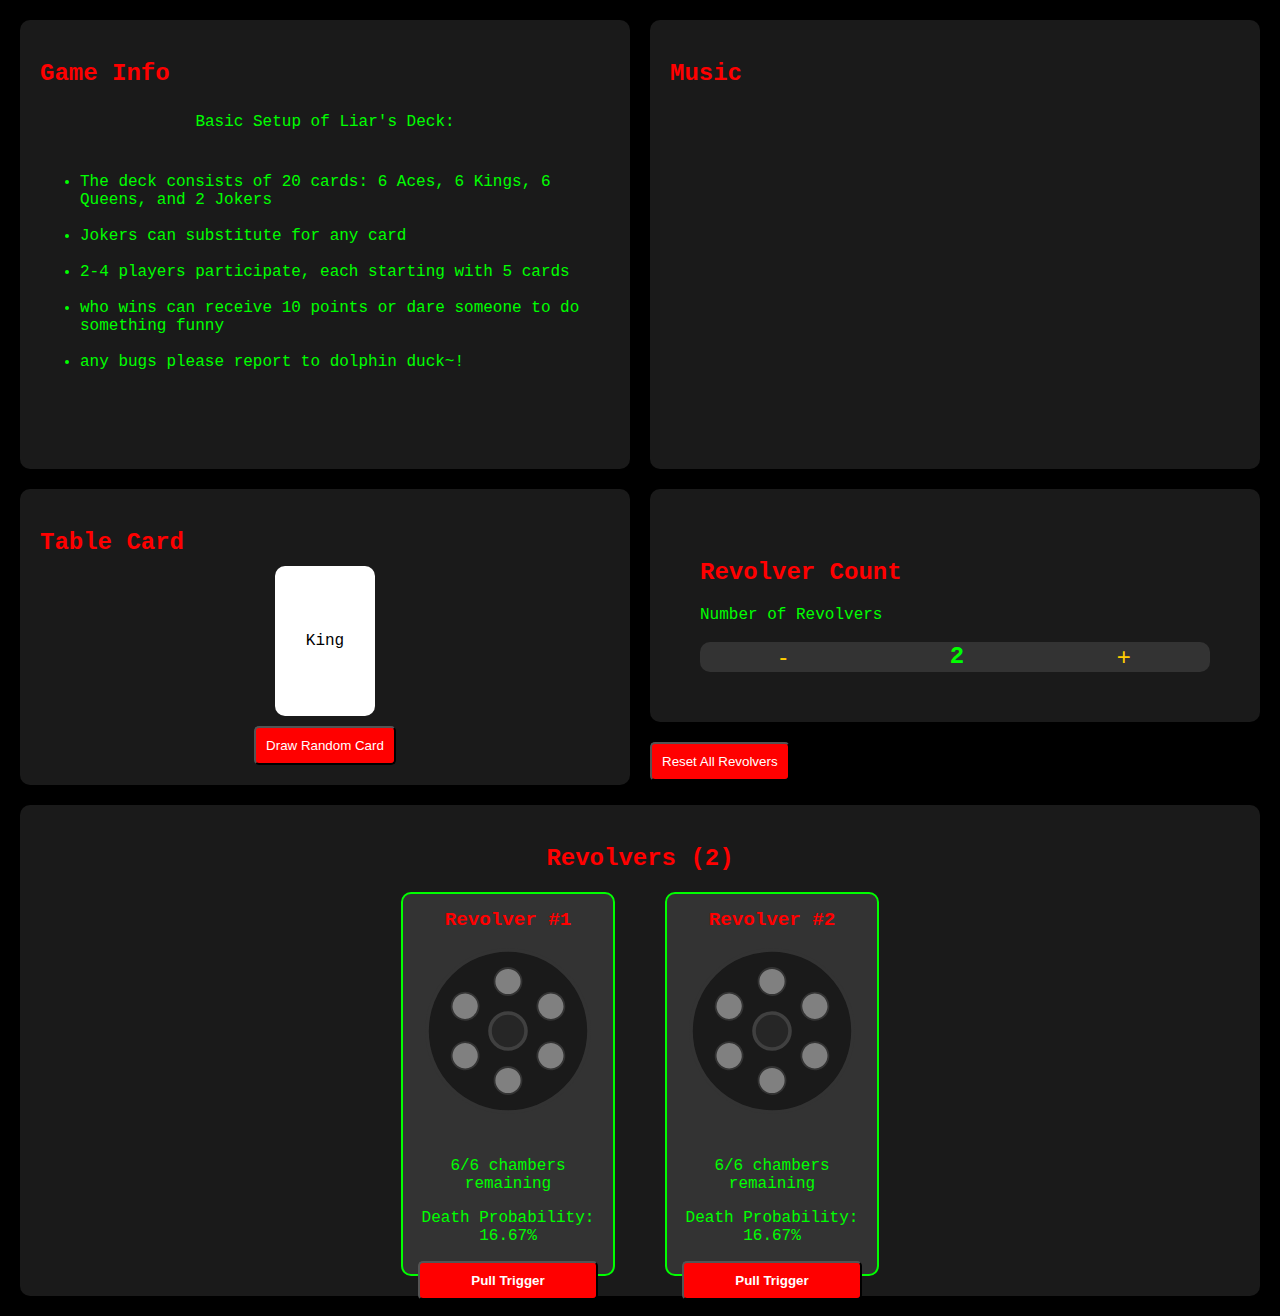
==== Liars_Deck/index.html @ 5694bcee "adding a mini game !" ====
<!DOCTYPE html>
<html lang="en">
<head>
    <meta charset="UTF-8">
    <meta name="viewport" content="width=device-width, initial-scale=1.0">
    <title>Document</title>
    <link rel="stylesheet" href="style.css">
    <script src="script.js"></script>
</head>
<body>
<div class="page-wrapper">
    <div class="content-grid">
        <div class="info-container">
            <h2 class="card-title">Game Info</h2>
            <div class="card-body">
                <p>Basic Setup of Liar's Deck: </p>
            <ul>
                <li>The deck consists of 20 cards: 6 Aces, 6 Kings, 6 Queens, and 2 Jokers</li><br>
                <li>Jokers can substitute for any card</li><br>
                <li>2-4 players participate, each starting with 5 cards</li><br>
                <li>who wins can receive 10 points or dare someone to do something funny</li><br>
                <li>any bugs please report to dolphin duck~!</li>

            </ul>
            </div>
        </div>
        <div class="info-container">
            <h2 class="card-title">Music</h2>
            <div class="card-body">
                <iframe style="border-radius:12px" src="https://open.spotify.com/embed/playlist/6eLsCAvvOl7SV1DDA6Uo56?utm_source=generator" width="100%" height="352" frameBorder="0" allowfullscreen="" allow="autoplay; clipboard-write; encrypted-media; fullscreen; picture-in-picture" loading="lazy"></iframe>            
            </div>
        </div>
        <div class="card-container">
            <h2 class="card-title">Table Card</h2>
            <div class="card-body">
                <div class="card-display">
                    <span class="card-text">King</span>
                </div>
                <button class="btn-draw-card">Draw Random Card</button>
            </div>
        </div>
        <div class="settings-section">
            <div class="count-card">
                <h2 class="count-title">Revolver Count</h2>
                <label class="count-label">Number of Revolvers</label> <br><br>
                <div class="counter-wrapper">
                    <button class="btn-counter">-</button>
                    <span class="counter-value">2</span>
                    <button class="btn-counter">+</button>
                </div>
            </div>
            <div class="reset-card">
                <button class="btn-reset">Reset All Revolvers</button>
            </div>
        </div>
    </div>
    <div class="revolvers-section">
        <h2 class="revolvers-title">Revolvers</h2>
        <div class="revolver-wrapper"></div>
    </div>
</div>
</body>
</html>
---- Liars_Deck/style.css ----
body {
    margin: 0;
    font-family: 'Courier New', Courier, monospace;
    color: #00ff00;
    background-color: #000;
}

.page-wrapper {
    padding: 20px;
}

.content-grid {
    display: grid;
    grid-template-columns: 1fr;
    gap: 20px;
}

@media (min-width: 640px) {
    .content-grid {
        grid-template-columns: 1fr 1fr;
    }
}


.info-container {
    background-color: #1a1a1a;
    padding: 20px;
    border-radius: 10px;
    box-shadow: 0 4px 10px rgba(0, 0, 0, 0.7);
}

.card-container {
    background-color: #1a1a1a;
    padding: 20px;
    border-radius: 10px;
    box-shadow: 0 4px 10px rgba(0, 0, 0, 0.7);
}

.card-title {
    color: #f00;
    font-size: 1.5rem;
    margin-bottom: 10px;
}

.card-body {
    display: flex;
    flex-direction: column;
    align-items: center;
    gap: 10px;
}

.card-display {
    background-color: #fff;
    color: #000;
    width: 100px;
    height: 150px;
    display: flex;
    justify-content: center;
    align-items: center;
    border-radius: 10px;
}

.btn-draw-card {
    background-color: #f00;
    color: #fff;
    padding: 10px;
    border-radius: 5px;
    cursor: pointer;
}

.settings-section {
    display: flex;
    flex-direction: column;
    gap: 20px;
}

.count-card {
    background-color: #1a1a1a;
    padding: 50px;
    border-radius: 10px;
}

.count-title {
    color: #f00;
}

.counter-wrapper {
    display: flex;
    justify-content: space-around;
    align-items: center;
    background-color: #333;
    border-radius: 10px;
}

.btn-counter {
    color: #ffcc00;
    background: none;
    border: none;
    cursor: pointer;
    font-size: 1.5rem;
}

.btn-reset {
    background-color: #f00;
    color: #fff;
    padding: 10px;
    border-radius: 5px;
    cursor: pointer;
}

.revolvers-section {
    background-color: #1a1a1a;
    padding: 20px;
    border-radius: 10px;
    margin-top: 20px;
}

.revolvers-title {
    color: #f00;
    font-size: 2rem;
    text-align: center;
}

.revolver-wrapper {
    display: flex;
    flex-wrap: wrap;
    gap: 50px;
    justify-content: center;
}

.revolver-card {
    width: 180px;
    height: 350px;
    border: 2px solid #00ff00;
    padding: 15px;
    background-color: #333;
    border-radius: 10px;
    text-align: center;
    display: flex;
    flex-direction: column;
    justify-content: space-between;
}

.revolver-header {
    color: #f00;
    font-size: 1.2rem;
    font-weight: bold;
    margin-bottom: 10px;
}

.cylinder-container {
    transition: transform 3s cubic-bezier(0.4, 0, 0.2, 1);
    transform-origin: center;
}


.cylinder-svg {
    width: 100%;
    height: auto;
}

.chamber {
    cursor: pointer;
}

.revolver-info {
    margin-top: 15px;
}

.btn-trigger {
    background-color: red;
    color: white;
    padding: 10px;
    font-weight: bold;
    border-radius: 5px;
    cursor: pointer;
    transition: background-color 0.3s;
}

.btn-trigger:hover {
    background-color: #00cc00;
}

.revolvers-title {
    text-align: center;
    font-size: 1.5rem;
    margin: 20px 0;
}

.counter-value {
    font-size: 1.5rem;
    font-weight: bold;
    margin-left: 10px;
}
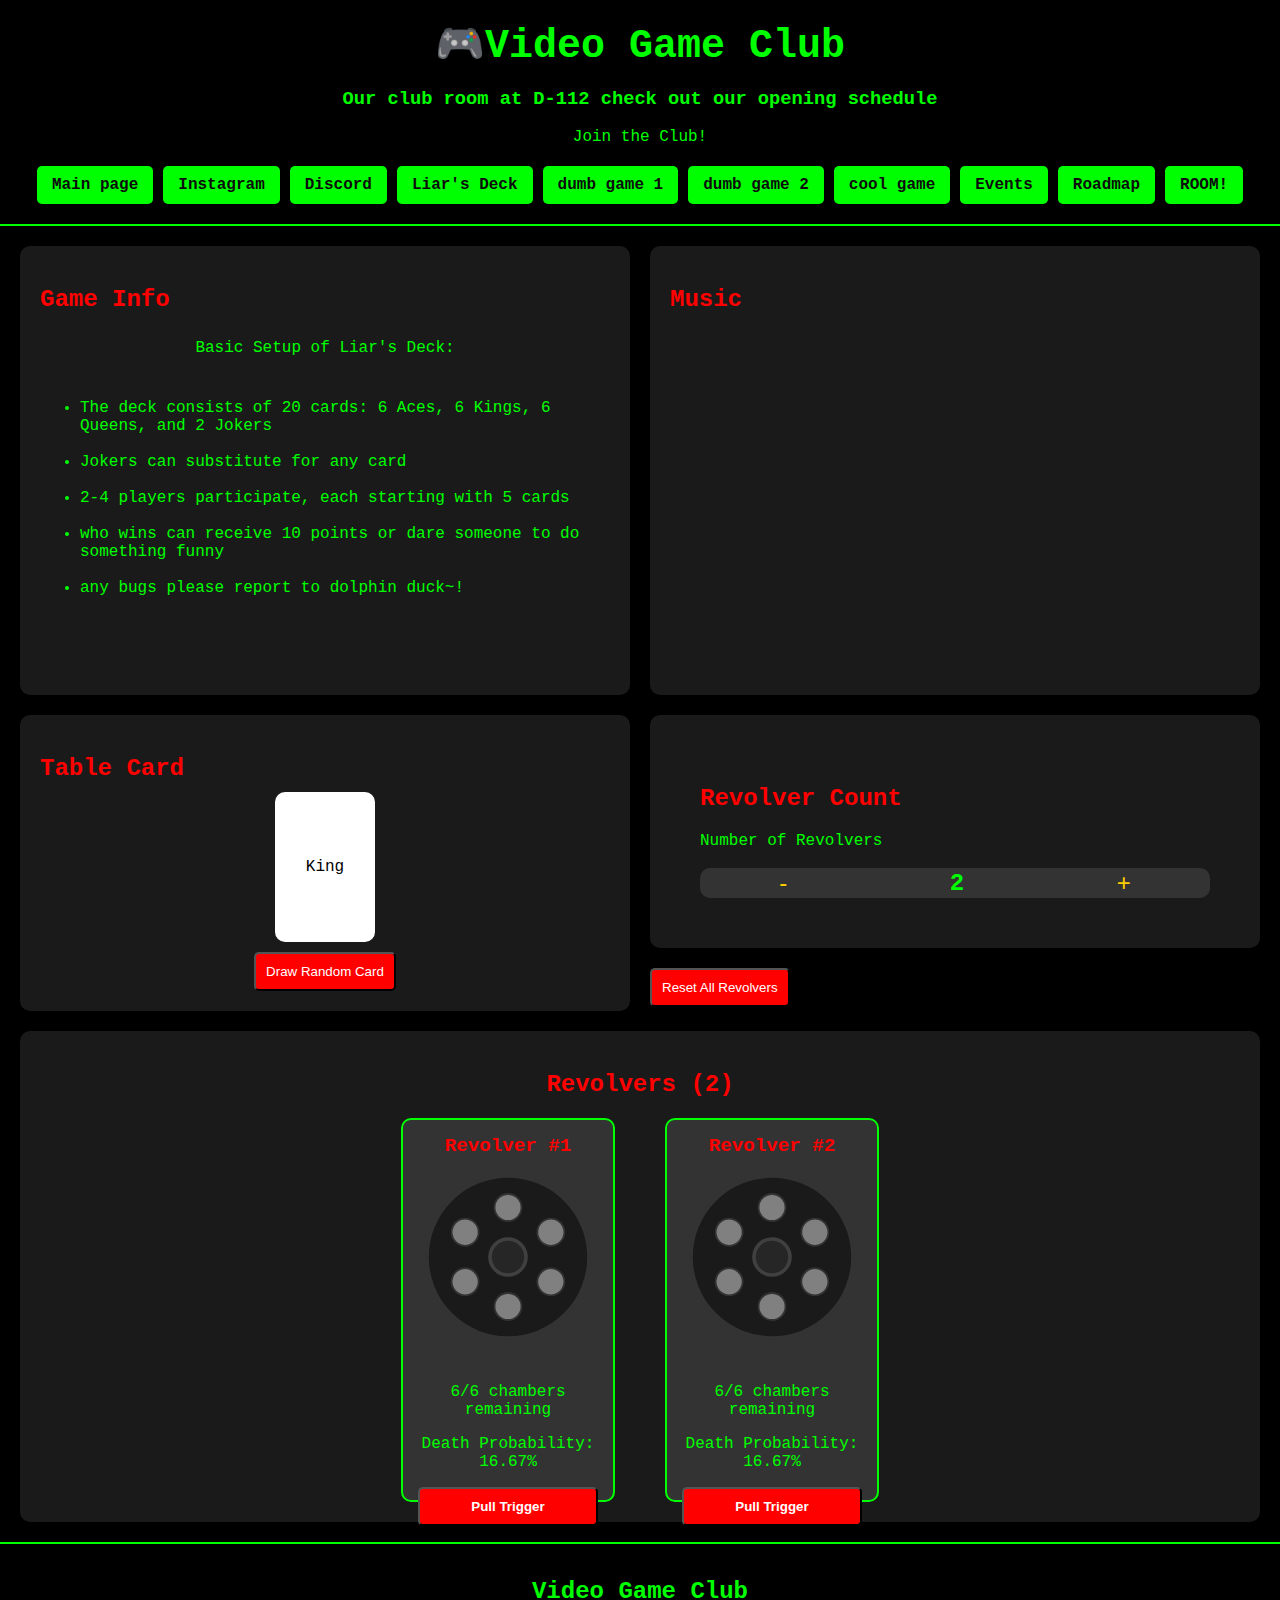
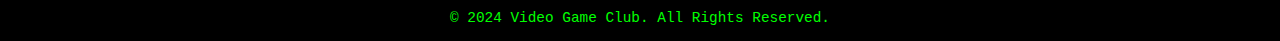
==== commit 69255fb9: "fixes...." ====
--- a/Liars_Deck/index.html
+++ b/Liars_Deck/index.html
@@ -3,11 +3,36 @@
 <head>
     <meta charset="UTF-8">
     <meta name="viewport" content="width=device-width, initial-scale=1.0">
-    <title>Document</title>
+    <meta property="og:title" content="Video Game Club" />
+    <meta property="og:description" content="Check out our website and view our upcoming events!" />
+    <meta property="og:image" content="https://raw.githubusercontent.com/vaniervideogameclub/vaniervideogameclub.github.io/refs/heads/main/icon.png" />
+    <meta property="og:url" content="https://vaniervideogameclub.github.io/" />
+    <title>Liar's Deck</title>
     <link rel="stylesheet" href="style.css">
+    <link rel="icon" href="icon.ico" type="image/x-icon">
     <script src="script.js"></script>
 </head>
 <body>
+    <header>
+        <h1>🎮Video Game Club</h1>
+        <h3>Our club room at D-112 check out our opening schedule</h3>
+        <p>Join the Club!</p>
+
+        <div class="header-buttons">
+          <a href="../index.html" class="button">Main page</a>
+            <a href="https://www.instagram.com/vanier_videogame_club" target="_blank" class="button">Instagram</a>
+            <a href="https://discord.gg/cJCDE8Xkyw" target="_blank" class="button">Discord</a>
+            <a href="" class="button">Liar's Deck</a>
+            <a href="../game.html" class="button">dumb game 1</a>
+            <a href="../pokeball.html" class="button">dumb game 2</a>
+            <a href="../ZakSchenck-pokemon-game/pokemon.html" class="button">cool game</a>
+            <a href="../index.html#events" class="button">Events</a>
+            <a href="../roadmap.html" class="button">Roadmap</a>
+            <a href="../room.html" class="button">ROOM!</a>
+            <link rel="icon" href="icon.ico" type="image/x-icon">
+            <!-- <link rel="icon" href="favicon.png" type="image/png"> -->
+        </div>
+    </header>
 <div class="page-wrapper">
     <div class="content-grid">
         <div class="info-container">
@@ -59,5 +84,13 @@
         <div class="revolver-wrapper"></div>
     </div>
 </div>
+
+
+<footer>
+    <div class="footer-content">
+        <h3>Video Game Club</h3>
+        <p>&copy; 2024 Video Game Club. All Rights Reserved.</p>
+    </div>
+</footer>
 </body>
 </html>
--- a/Liars_Deck/style.css
+++ b/Liars_Deck/style.css
@@ -1,3 +1,42 @@
+
+header {
+    text-align: center;
+    padding: 20px;
+    background: rgba(0, 0, 0, 0.85);
+    border-bottom: 2px solid #00ff00;
+}
+
+header h1 {
+    font-size: 2.5rem;
+    margin: 0;
+}
+
+header p {
+    font-size: 1rem;
+    margin: 10px 0 20px;
+}
+
+.header-buttons {
+    display: flex;
+    justify-content: center;
+    gap: 10px;
+    flex-wrap: wrap;
+}
+
+.button {
+    background-color: #00ff00;
+    color: #0d0d0d;
+    padding: 10px 15px;
+    text-decoration: none;
+    font-weight: bold;
+    border-radius: 5px;
+    transition: background-color 0.3s;
+}
+
+.button:hover {
+    background-color: #00cc00;
+}
+
 body {
     margin: 0;
     font-family: 'Courier New', Courier, monospace;
@@ -192,3 +231,28 @@
     font-weight: bold;
     margin-left: 10px;
 }
+
+
+footer {
+    background: rgba(0, 0, 0, 0.95);
+    padding: 10px 0;
+    text-align: center;
+    border-top: 2px solid #00ff00;
+}
+
+.footer-content h3 {
+    font-size: 1.5rem;
+    margin-bottom: 5px;
+}
+
+.footer-buttons {
+    display: flex;
+    justify-content: center;
+    gap: 10px;
+    margin-bottom: 10px;
+}
+
+.footer-content p {
+    font-size: 0.9rem;
+    margin: 5px 0;
+}
